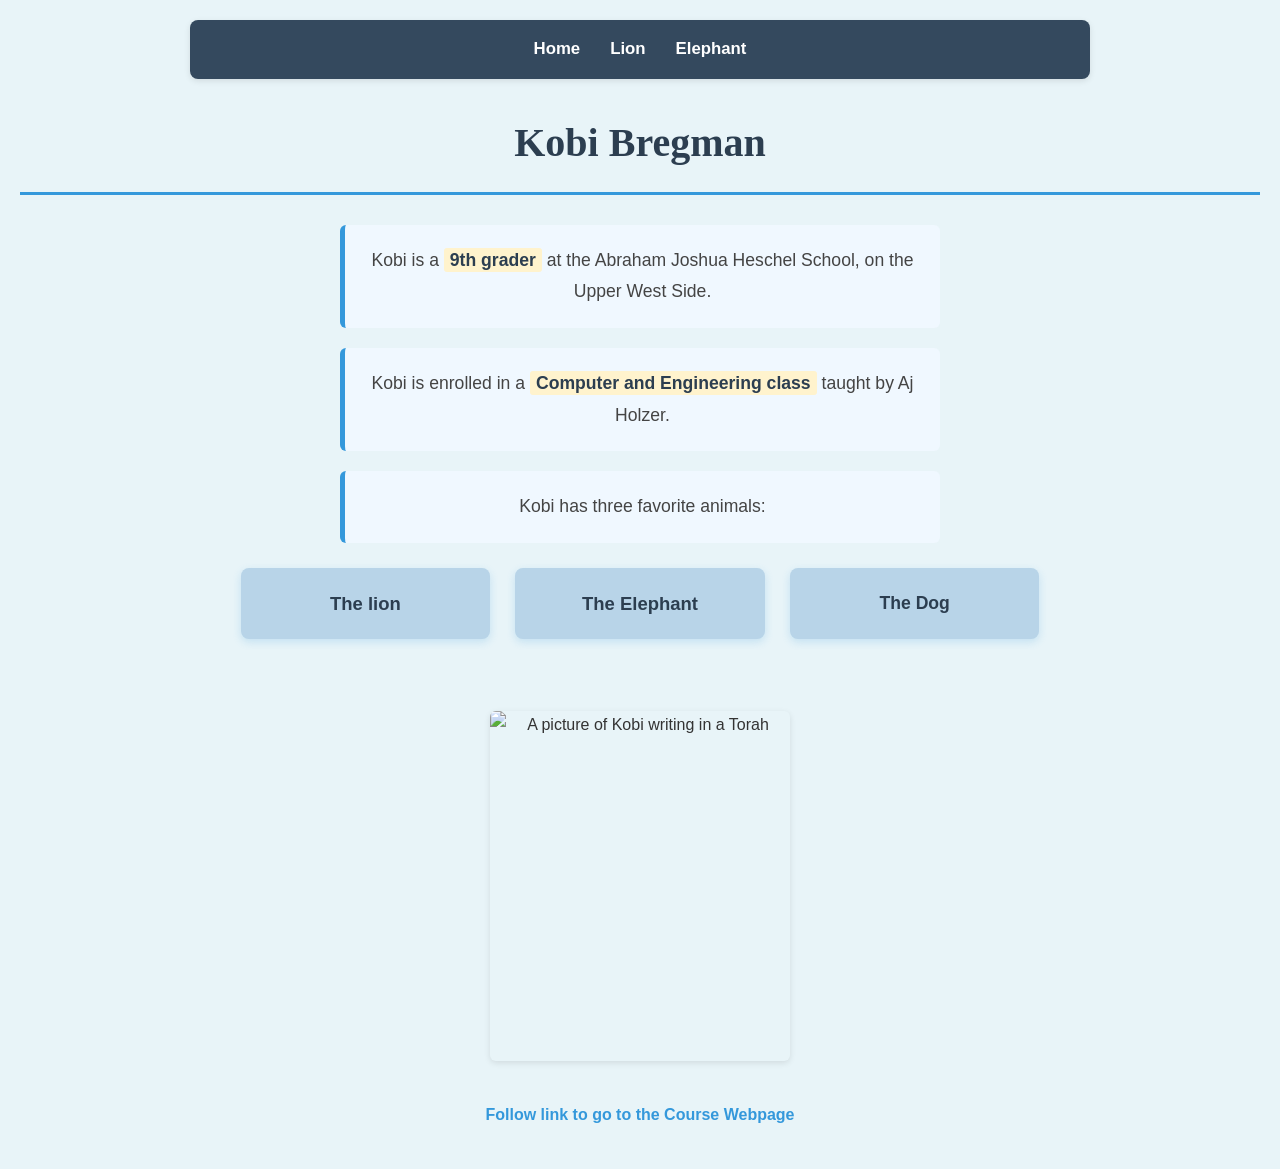
==== index.html @ c2cc5de8 "Add files via upload" ====
<!DOCTYPE html>
<html>
<head>
<meta charset="UTF-8">
<meta name="viewport" content="width=device-width, initial-scale=1.0">
<link rel="stylesheet" href="style.css">
<title>Kobibreg</title>
<meta name="description" content="Everything you need to know about Kobi Bregman">
</head>
<body>

<nav>
  <a href="index.html">Home</a>
  <a href="lion.html">Lion</a>
  <a href="elephant.html">Elephant</a>
</nav>

<h1>Kobi Bregman</h1>

<div class="info-section">
  <p>Kobi is a <span class="highlight">9th grader</span> at the Abraham Joshua Heschel School, on the Upper West Side.</p>
</div>

<div class="info-section">
  <p>Kobi is enrolled in a <span class="highlight">Computer and Engineering class</span> taught by Aj Holzer.</p>
</div>

<div class="info-section">
  <p>Kobi has three favorite animals:</p>
  <ul>
    <li><a href="lion.html">The lion</a></li>
    <li><a href="elephant.html">The Elephant</a></li>
    <li>The Dog</li>
  </ul>
</div>

<div class="image-section">
  <br>
  <img src="kobi.jpg" alt="A picture of Kobi writing in a Torah" width="300" height="350">
  <br>
</div>

<div class="link-section">
  <a href="https://github.com/teacher-aj/HeschelCS">Follow link to go to the Course Webpage</a>
</div>

</body>
</html>
---- style.css ----
/* General Styles for All Pages */
* {
  margin: 0;
  padding: 0;
  box-sizing: border-box;
}

body {
  font-family: 'Arial', sans-serif;
  line-height: 1.7;
  color: #333;
  padding: 20px;
  background-color: #e8f4f8; /* Pastel blue for index */
}

/* Navigation Bar */
nav {
  max-width: 900px;
  margin: 0 auto 30px auto;
  background-color: #34495e;
  padding: 15px 20px;
  border-radius: 8px;
  box-shadow: 0 2px 6px rgba(0, 0, 0, 0.1);
  display: flex;
  gap: 30px;
  justify-content: center;
}

nav a {
  color: white;
  text-decoration: none;
  font-weight: bold;
  font-size: 1.05em;
  transition: color 0.3s ease;
}

nav a:hover {
  color: #3498db;
  text-decoration: underline;
}

/* Main Container */
main {
  max-width: 900px;
  margin: 0 auto;
  background-color: white;
  padding: 40px;
  border-radius: 8px;
  box-shadow: 0 2px 8px rgba(0, 0, 0, 0.1);
}

/* Headings */
h1 {
  color: #2c3e50;
  font-size: 2.5em;
  margin: 20px 0 30px 0;
  text-align: center;
  border-bottom: 3px solid #3498db;
  padding-bottom: 15px;
  font-family: 'Georgia', serif;
}

h2 {
  color: #34495e;
  font-size: 1.8em;
  margin: 25px 0 15px 0;
  border-left: 4px solid #3498db;
  padding-left: 12px;
  font-family: 'Georgia', serif;
}

/* Paragraphs - Moderate Spacing */
p {
  font-size: 1.05em;
  margin: 18px 0;
  line-height: 1.8;
  color: #444;
  font-family: 'Segoe UI', Tahoma, Geneva, Verdana, sans-serif;
}

/* Styled Paragraphs for Index Page */
body p:nth-of-type(1),
body p:nth-of-type(2),
body p:nth-of-type(3) {
  background-color: #f0f8ff;
  padding: 20px;
  border-left: 5px solid #3498db;
  border-radius: 6px;
  margin: 20px auto;
  max-width: 600px;
  text-align: center;
  font-size: 1.1em;
  font-weight: 500;
}

/* Div Sections */
div.info-section,
div.content-section,
div.image-section,
div.link-section {
  margin: 20px 0;
}

div.image-section {
  text-align: center;
}

div.link-section {
  text-align: center;
}

/* Span Highlight */
span.highlight {
  background-color: #fff3cd;
  padding: 2px 6px;
  border-radius: 3px;
  font-weight: bold;
  color: #2c3e50;
}

/* Links */
a {
  color: #3498db;
  text-decoration: none;
  font-weight: bold;
  transition: color 0.3s ease;
}

a:hover {
  color: #2980b9;
  text-decoration: underline;
}

/* Lists */
ul {
  margin: 25px auto;
  display: flex;
  flex-wrap: wrap;
  justify-content: center;
  gap: 25px;
  list-style: none;
  max-width: 800px;
}

ul li {
  margin: 0;
  font-size: 1.05em;
  color: #444;
  font-family: 'Segoe UI', Tahoma, Geneva, Verdana, sans-serif;
  flex: 0 1 calc(33.333% - 17px);
  min-width: 180px;
}

/* Styled List Items for Index Page - Softer Colors */
ul li a {
  display: block;
  padding: 20px;
  background-color: #b8d4e8;
  color: #2c3e50;
  text-align: center;
  border-radius: 8px;
  font-size: 1.1em;
  font-weight: bold;
  transition: all 0.3s ease;
  box-shadow: 0 3px 8px rgba(52, 152, 219, 0.2);
  text-decoration: none;
}

ul li a:hover {
  background-color: #a0c8e0;
  transform: translateY(-3px);
  box-shadow: 0 5px 12px rgba(52, 152, 219, 0.3);
  color: #2c3e50;
}

/* Style for "The Dog" (no link) */
ul li:last-child {
  padding: 20px;
  background-color: #b8d4e8;
  color: #2c3e50;
  text-align: center;
  border-radius: 8px;
  font-size: 1.1em;
  font-weight: bold;
  box-shadow: 0 3px 8px rgba(52, 152, 219, 0.2);
  display: flex;
  align-items: center;
  justify-content: center;
}

ol {
  margin: 18px 0 18px 35px;
}

ol li {
  margin: 10px 0;
  font-size: 1.05em;
  color: #444;
  font-family: 'Segoe UI', Tahoma, Geneva, Verdana, sans-serif;
}

/* Images - Display Side by Side and Centered */
img {
  max-width: 48%;
  height: auto;
  border-radius: 6px;
  margin: 20px auto;
  display: inline-block;
  box-shadow: 0 2px 6px rgba(0, 0, 0, 0.1);
  vertical-align: top;
  text-align: center;
}

/* Center image container */
body > img {
  display: block;
  margin: 20px auto;
}

/* Tables */
table {
  width: 100%;
  border-collapse: collapse;
  margin: 25px 0;
  background-color: white;
  box-shadow: 0 2px 6px rgba(0, 0, 0, 0.1);
}

table, th, td {
  border: 1px solid #bdc3c7;
}

th {
  background-color: #34495e;
  color: white;
  padding: 12px;
  text-align: left;
  font-weight: bold;
  font-family: 'Georgia', serif;
}

td {
  padding: 12px;
  text-align: left;
  color: #333;
  font-family: 'Segoe UI', Tahoma, Geneva, Verdana, sans-serif;
}

tr:nth-child(even) {
  background-color: #ecf0f1;
}

tr:hover {
  background-color: #d5dbdb;
}

/* Line Breaks */
br {
  display: block;
  margin: 8px 0;
}

/* Page-Specific Styles */
/* Index Page - Pastel Blue */
.index-page {
  background-color: #e8f4f8;
}

/* Lion Page - Pastel Peach */
.lion-page {
  background-color: #ffe8d6;
}

/* Elephant Page - Pastel Mint */
.elephant-page {
  background-color: #d6f5e8;
}

/* Responsive Design */
@media (max-width: 768px) {
  body {
    padding: 10px;
  }

  nav {
    flex-direction: column;
    gap: 10px;
  }

  main {
    padding: 25px;
  }

  h1 {
    font-size: 2em;
    margin: 15px 0 20px 0;
  }

  h2 {
    font-size: 1.5em;
  }

  p {
    font-size: 1em;
    margin: 15px 0;
  }

  body p:nth-of-type(1),
  body p:nth-of-type(2),
  body p:nth-of-type(3) {
    padding: 15px;
    margin: 15px auto;
    font-size: 1em;
  }

  ul {
    flex-direction: column;
    gap: 15px;
    max-width: 100%;
  }

  ul li {
    flex: 1 1 100%;
    min-width: auto;
  }

  table {
    font-size: 0.95em;
  }

  th, td {
    padding: 10px;
  }

  img {
    max-width: 100%;
    margin: 15px auto;
    display: block;
  }
}
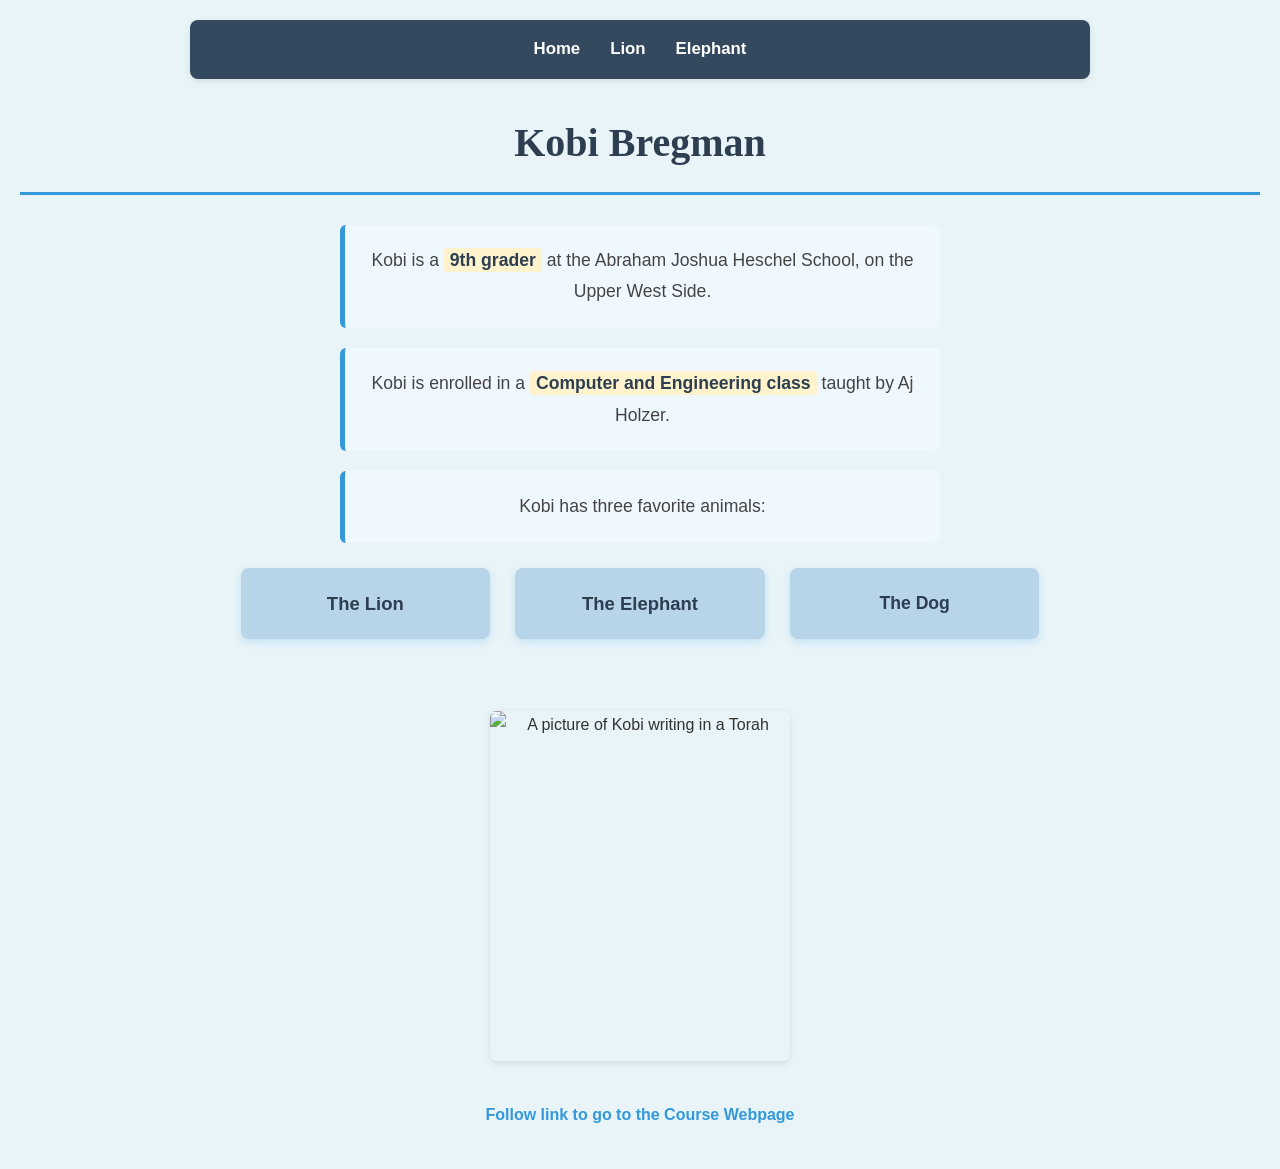
==== commit 91b45856: "Add files via upload" ====
--- a/index.html
+++ b/index.html
@@ -4,7 +4,7 @@
 <meta charset="UTF-8">
 <meta name="viewport" content="width=device-width, initial-scale=1.0">
 <link rel="stylesheet" href="style.css">
-<title>Kobibreg</title>
+<title>Kobi Bregman</title>
 <meta name="description" content="Everything you need to know about Kobi Bregman">
 </head>
 <body>
@@ -15,7 +15,7 @@
   <a href="elephant.html">Elephant</a>
 </nav>
 
-<h1>Kobi Bregman</h1>
+<h1 id="main-heading">Kobi Bregman</h1>
 
 <div class="info-section">
   <p>Kobi is a <span class="highlight">9th grader</span> at the Abraham Joshua Heschel School, on the Upper West Side.</p>
@@ -28,7 +28,7 @@
 <div class="info-section">
   <p>Kobi has three favorite animals:</p>
   <ul>
-    <li><a href="lion.html">The lion</a></li>
+    <li><a href="lion.html">The Lion</a></li>
     <li><a href="elephant.html">The Elephant</a></li>
     <li>The Dog</li>
   </ul>
--- a/style.css
+++ b/style.css
@@ -337,4 +337,9 @@
     margin: 15px auto;
     display: block;
   }
+}
+#main-heading {
+  color: #2c3e50;
+  font-size: 2.5em;
+  text-align: center;
 }
